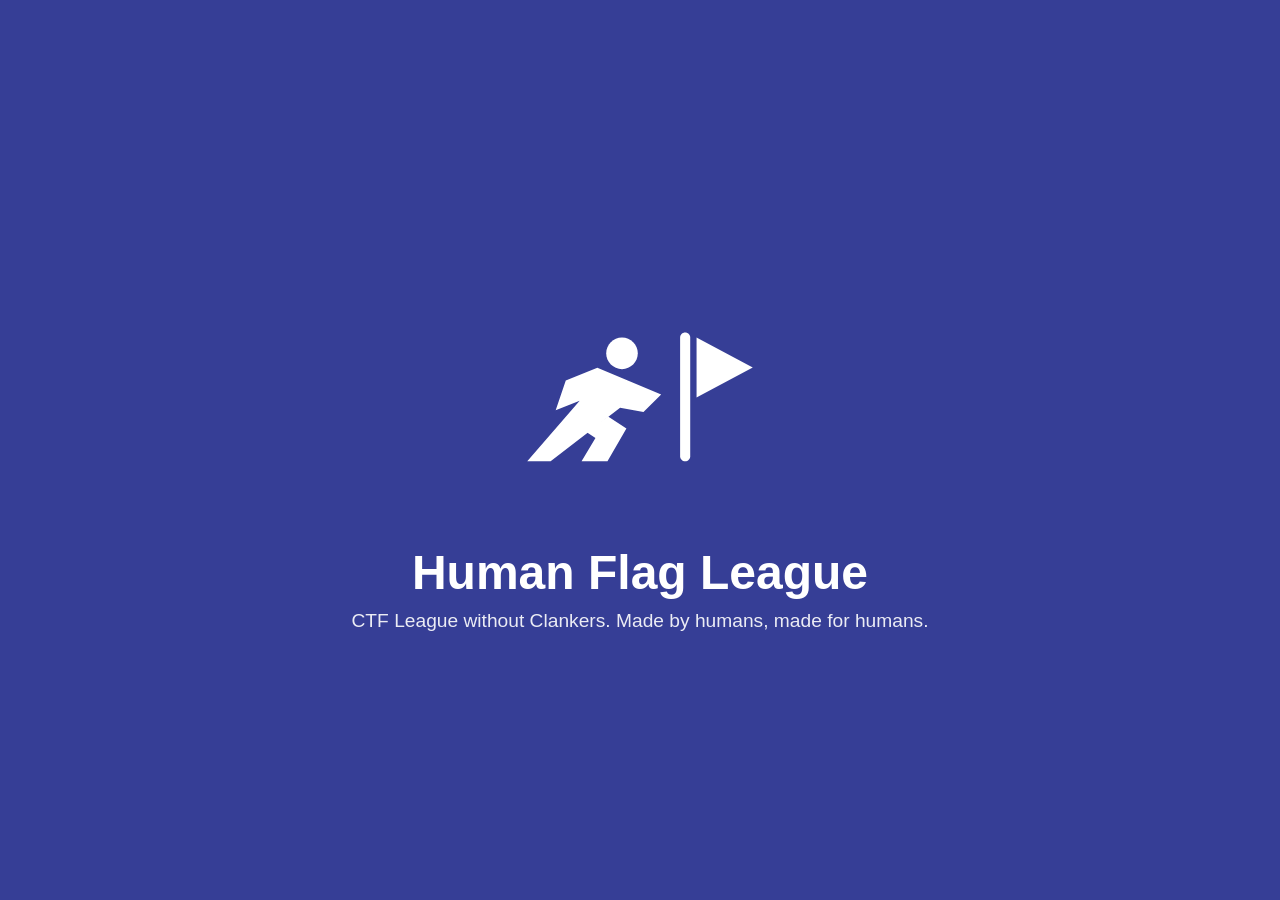
==== index.html @ bf1bb105 "initial placeholder" ====
<!DOCTYPE html>
<html lang="en">
<head>
    <meta charset="UTF-8">
    <meta name="viewport" content="width=device-width, initial-scale=1.0">
    <title>Human Flag League</title>
    <style>
        body {
            background-color: #363E96;
            font-family: sans-serif;
            color: white;
            display: flex;
            flex-direction: column;
            align-items: center;
            justify-content: center;
            min-height: 100vh;
            margin: 0;
            text-align: center;
        }
        svg {
            max-width: 300px;
            height: auto;
            margin-bottom: 20px;
        }
        h1 {
            margin: 0 0 10px 0;
            font-size: 3em;
        }
        p {
            margin: 0;
            font-size: 1.2em;
            opacity: 0.9;
        }
    </style>
</head>
<body>
    <svg width="256" height="256" viewBox="0 0 1024 1024" fill="none" xmlns="http://www.w3.org/2000/svg">
        <g clip-path="url(#clip0_1_2)">
        <path d="M439.992 400.543C474.877 400.543 503.157 372.263 503.157 337.378C503.157 302.493 474.877 274.213 439.992 274.213C405.106 274.213 376.826 302.493 376.826 337.378C376.826 372.263 405.106 400.543 439.992 400.543Z" fill="white"/>
        <path d="M215.123 446.022L341.454 395.49L596.641 501.608L525.896 572.353L432.412 554.667L154.485 769.429H61L270.709 526.874L174.697 564.773L215.123 446.022Z" fill="white"/>
        <path d="M295.975 650.678L384.406 590.039L457.678 638.045L381.88 769.429H278.289L333.874 675.944L295.975 650.678Z" fill="white"/>
        <path d="M712.866 274.213C712.866 263.05 703.816 254 692.653 254C681.489 254 672.44 263.05 672.44 274.213V749.216C672.44 760.379 681.489 769.429 692.653 769.429C703.816 769.429 712.866 760.379 712.866 749.216V274.213Z" fill="white"/>
        <path d="M738.132 274.213L963 394.227L738.132 514.241V274.213Z" fill="white"/>
        </g>
        <defs>
        <radialGradient id="paint0_radial_1_2" cx="0" cy="0" r="1" gradientUnits="userSpaceOnUse" gradientTransform="translate(512 430.08) scale(563.2)">
        <stop stop-color="#2F80FF" stop-opacity="0.35"/>
        <stop offset="1" stop-color="#2F80FF" stop-opacity="0"/>
        </radialGradient>
        <clipPath id="clip0_1_2">
        <rect width="1024" height="1024" fill="white"/>
        </clipPath>
        </defs>
    </svg>
    <h1>Human Flag League</h1>
    <p>CTF League without Clankers. Made by humans, made for humans.</p>
</body>
</html>
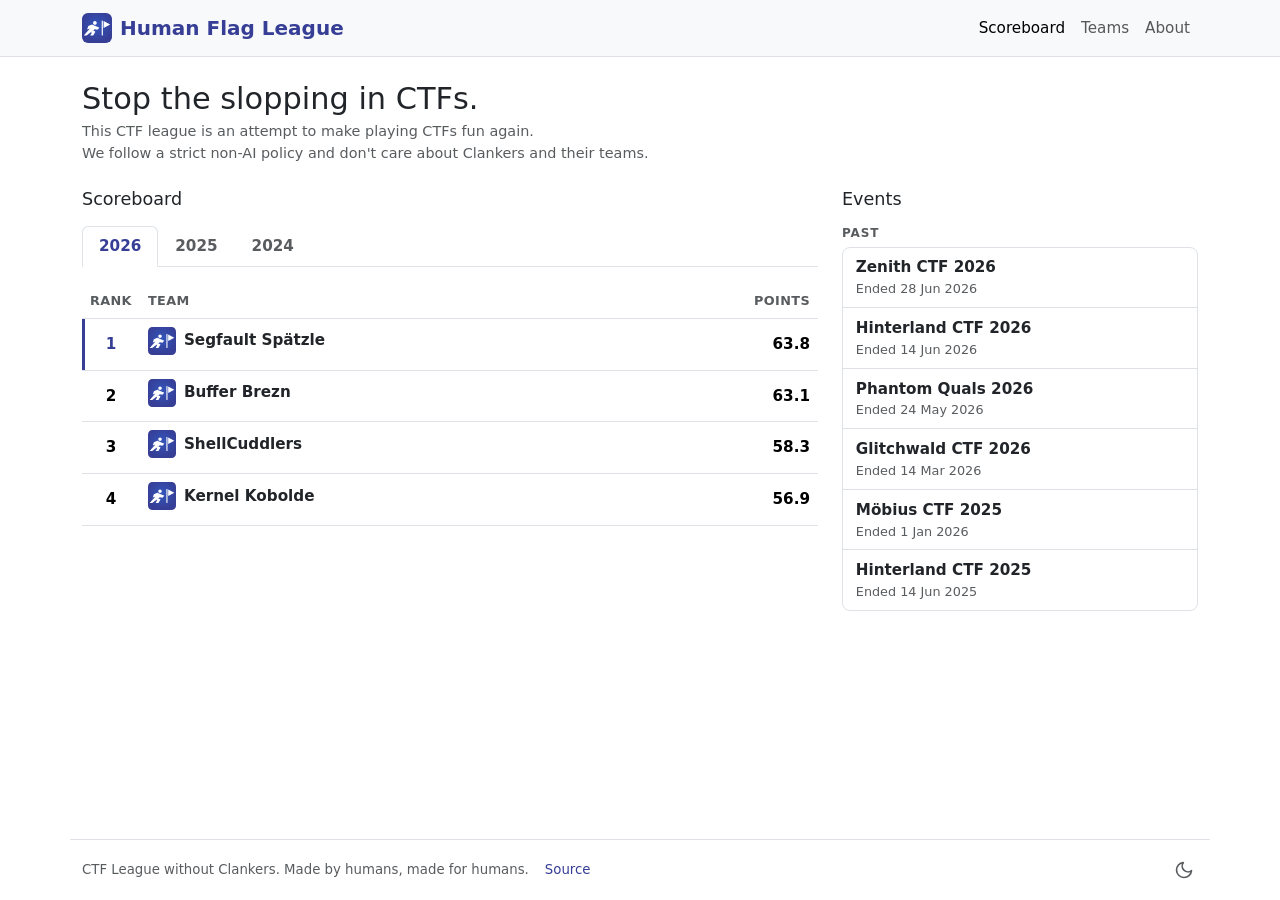
==== commit 63204ea4: "routing improvements" ====
--- a/index.html
+++ b/index.html
@@ -1,58 +1,75 @@
 <!DOCTYPE html>
 <html lang="en">
 <head>
-    <meta charset="UTF-8">
-    <meta name="viewport" content="width=device-width, initial-scale=1.0">
-    <title>Human Flag League</title>
-    <style>
-        body {
-            background-color: #363E96;
-            font-family: sans-serif;
-            color: white;
-            display: flex;
-            flex-direction: column;
-            align-items: center;
-            justify-content: center;
-            min-height: 100vh;
-            margin: 0;
-            text-align: center;
-        }
-        svg {
-            max-width: 300px;
-            height: auto;
-            margin-bottom: 20px;
-        }
-        h1 {
-            margin: 0 0 10px 0;
-            font-size: 3em;
-        }
-        p {
-            margin: 0;
-            font-size: 1.2em;
-            opacity: 0.9;
-        }
-    </style>
+  <meta charset="UTF-8">
+  <meta name="viewport" content="width=device-width, initial-scale=1">
+  <title>Human Flag League</title>
+  <meta name="description" content="CTF League without Clankers. Made by humans, made for humans.">
+
+  <link rel="icon" type="image/svg+xml" href="/img/ctf-league.svg">
+
+  <meta property="og:title" content="Human Flag League">
+  <meta property="og:description" content="CTF League without Clankers. Made by humans, made for humans.">
+  <meta property="og:type" content="website">
+  <meta property="og:url" content="https://flag-league.github.io/">
+  <meta property="og:image" content="https://flag-league.github.io/img/og-image.png">
+  <meta name="twitter:card" content="summary">
+
+  <script>
+    // Restore a deep-link path that 404.html encoded into the query string.
+    (function (l) {
+      if (l.search[1] === '/') {
+        var decoded = l.search.slice(1).split('&').map(function (s) {
+          return s.replace(/~and~/g, '&');
+        }).join('?');
+        history.replaceState(null, null, l.pathname.slice(0, -1) + decoded + l.hash);
+      }
+    }(window.location));
+  </script>
+  <script>document.documentElement.setAttribute('data-bs-theme',localStorage.getItem('theme')||'light');</script>
+  <link rel="stylesheet" href="/vendor/bootstrap.min.css">
+  <link rel="stylesheet" href="/css/style.css">
 </head>
 <body>
-    <svg width="256" height="256" viewBox="0 0 1024 1024" fill="none" xmlns="http://www.w3.org/2000/svg">
-        <g clip-path="url(#clip0_1_2)">
-        <path d="M439.992 400.543C474.877 400.543 503.157 372.263 503.157 337.378C503.157 302.493 474.877 274.213 439.992 274.213C405.106 274.213 376.826 302.493 376.826 337.378C376.826 372.263 405.106 400.543 439.992 400.543Z" fill="white"/>
-        <path d="M215.123 446.022L341.454 395.49L596.641 501.608L525.896 572.353L432.412 554.667L154.485 769.429H61L270.709 526.874L174.697 564.773L215.123 446.022Z" fill="white"/>
-        <path d="M295.975 650.678L384.406 590.039L457.678 638.045L381.88 769.429H278.289L333.874 675.944L295.975 650.678Z" fill="white"/>
-        <path d="M712.866 274.213C712.866 263.05 703.816 254 692.653 254C681.489 254 672.44 263.05 672.44 274.213V749.216C672.44 760.379 681.489 769.429 692.653 769.429C703.816 769.429 712.866 760.379 712.866 749.216V274.213Z" fill="white"/>
-        <path d="M738.132 274.213L963 394.227L738.132 514.241V274.213Z" fill="white"/>
-        </g>
-        <defs>
-        <radialGradient id="paint0_radial_1_2" cx="0" cy="0" r="1" gradientUnits="userSpaceOnUse" gradientTransform="translate(512 430.08) scale(563.2)">
-        <stop stop-color="#2F80FF" stop-opacity="0.35"/>
-        <stop offset="1" stop-color="#2F80FF" stop-opacity="0"/>
-        </radialGradient>
-        <clipPath id="clip0_1_2">
-        <rect width="1024" height="1024" fill="white"/>
-        </clipPath>
-        </defs>
-    </svg>
-    <h1>Human Flag League</h1>
-    <p>CTF League without Clankers. Made by humans, made for humans.</p>
+  <nav class="navbar navbar-expand-md border-bottom site-navbar">
+    <div class="container">
+      <a class="navbar-brand d-flex align-items-center gap-2" href="/">
+        <img src="/img/ctf-league.svg" alt="" width="30" height="30">
+        <span>Human Flag League</span>
+      </a>
+      <button class="navbar-toggler" type="button" data-bs-toggle="collapse" data-bs-target="#nav" aria-controls="nav" aria-expanded="false" aria-label="Toggle navigation">
+        <span class="navbar-toggler-icon"></span>
+      </button>
+      <div class="collapse navbar-collapse" id="nav">
+        <ul class="navbar-nav ms-auto">
+          <li class="nav-item"><a class="nav-link" data-nav="scoreboard" href="/">Scoreboard</a></li>
+          <li class="nav-item"><a class="nav-link" data-nav="teams" href="/teams">Teams</a></li>
+          <li class="nav-item"><a class="nav-link" data-nav="about" href="/about">About</a></li>
+        </ul>
+      </div>
+    </div>
+  </nav>
+
+  <main class="container py-4" id="app">
+    <noscript>
+      <div class="alert alert-warning">This site is built in your browser. Please enable JavaScript.</div>
+    </noscript>
+    <div class="text-center text-secondary py-5">
+      <div class="spinner-border" role="status"><span class="visually-hidden">Loading</span></div>
+    </div>
+  </main>
+
+  <footer class="container border-top py-3 d-flex flex-column flex-sm-row align-items-start align-items-sm-center gap-2 gap-sm-3">
+    <span class="small text-body-secondary">CTF League without Clankers. Made by humans, made for humans.</span>
+    <a class="small" href="https://github.com/flag-league/flag-league.github.io">Source</a>
+    <button id="theme-toggle" type="button" class="theme-toggle ms-auto" aria-label="Toggle dark mode">
+      <svg class="icon icon-moon" viewBox="0 0 24 24" width="20" height="20" aria-hidden="true"><path d="M21 12.79A9 9 0 1 1 11.21 3 7 7 0 0 0 21 12.79Z" fill="none" stroke="currentColor" stroke-width="2" stroke-linejoin="round"/></svg>
+      <svg class="icon icon-sun" viewBox="0 0 24 24" width="20" height="20" aria-hidden="true"><g fill="none" stroke="currentColor" stroke-width="2" stroke-linecap="round"><circle cx="12" cy="12" r="4"/><path d="M12 2v2M12 20v2M2 12h2M20 12h2M4.9 4.9l1.4 1.4M17.7 17.7l1.4 1.4M19.1 4.9l-1.4 1.4M6.3 17.7l-1.4 1.4"/></g></svg>
+    </button>
+  </footer>
+
+  <script src="/vendor/bootstrap.bundle.min.js" defer></script>
+  <script type="module" src="/js/theme.js"></script>
+  <script type="module" src="/js/app.js"></script>
 </body>
 </html>
--- a/css/style.css
+++ b/css/style.css
@@ -0,0 +1,203 @@
+/* Theme and polish on top of Bootstrap. */
+
+:root {
+  --brand: #363e96;
+  --brand-hover: #2c3380;
+  --bs-body-font-size: 0.95rem;
+}
+
+a { text-decoration: none; }
+code { color: inherit; }
+
+:root,
+[data-bs-theme="light"] {
+  --bs-primary: #363e96;
+  --bs-primary-rgb: 54, 62, 150;
+  --bs-link-color: #363e96;
+  --bs-link-color-rgb: 54, 62, 150;
+  --bs-link-hover-color: #2c3380;
+  --bs-link-hover-color-rgb: 44, 51, 128;
+}
+
+[data-bs-theme="dark"] {
+  --brand: #2f80ff;
+  --brand-hover: #5398ff;
+  --bs-primary: #2f80ff;
+  --bs-primary-rgb: 47, 128, 255;
+  --bs-link-color: #5398ff;
+  --bs-link-color-rgb: 83, 152, 255;
+  --bs-link-hover-color: #7db0ff;
+  --bs-link-hover-color-rgb: 125, 176, 255;
+  --bs-body-bg: #000000;
+  --bs-body-color: #e9e9e9;
+  --bs-secondary-color: rgba(235, 235, 235, 0.82);
+  --bs-tertiary-bg: #141417;
+  --bs-border-color: #2c2c30;
+  --bs-emphasis-color: #ffffff;
+  --bs-secondary-rgb: 190, 190,190;
+
+}
+
+/* Sticky footer. */
+body {
+  min-height: 100vh;
+  display: flex;
+  flex-direction: column;
+}
+body > main { flex: 1 0 auto; }
+
+h1, .h1 { font-size: 1.9rem; }
+h2, .h2 { font-size: 1.5rem; }
+h3, .h3 { font-size: 1.3rem; }
+h4, .h4 { font-size: 1.1rem; }
+h5, .h5 { font-size: 1rem; }
+.lead { font-size:0.9rem; font-weight: 400; }
+
+.hero-tagline {
+  max-width: 46rem;
+  font-size: 0.9rem;
+  font-weight: 400;
+  line-height: 1.5;
+  color: var(--bs-secondary-color);
+}
+
+.back-link {
+  font-size: 0.9rem;
+  text-decoration: none;
+  color: var(--bs-secondary-color);
+}
+.back-link:hover { color: var(--brand); }
+
+/* Navbar. */
+.site-navbar { background-color: #f8f9fa; }
+[data-bs-theme="dark"] .site-navbar { background-color: #000000; }
+
+.navbar-brand {
+  color: var(--brand);
+  font-weight: 700;
+}
+.navbar-brand:hover { color: var(--brand); }
+[data-bs-theme="dark"] .navbar-brand,
+[data-bs-theme="dark"] .navbar-brand:hover { color: #f1f1f1; }
+
+.navbar-brand img { border-radius: 6px; }
+
+/* Theme toggle: a bare moon/sun icon. */
+.theme-toggle {
+  background: none;
+  border: 0;
+  padding: 0.25rem;
+  line-height: 0;
+  color: var(--bs-secondary-color);
+  cursor: pointer;
+}
+.theme-toggle:hover { color: var(--brand); }
+.theme-toggle .icon-sun { display: none; }
+[data-bs-theme="dark"] .theme-toggle .icon-moon { display: none; }
+[data-bs-theme="dark"] .theme-toggle .icon-sun { display: inline; }
+
+.btn-primary {
+  --bs-btn-bg: var(--brand);
+  --bs-btn-border-color: var(--brand);
+  --bs-btn-hover-bg: var(--brand-hover);
+  --bs-btn-hover-border-color: var(--brand-hover);
+  --bs-btn-active-bg: var(--brand-hover);
+  --bs-btn-active-border-color: var(--brand-hover);
+  --bs-btn-disabled-bg: var(--brand);
+  --bs-btn-disabled-border-color: var(--brand);
+}
+
+.nav-tabs {
+  --bs-nav-link-color: var(--bs-secondary-color);
+  --bs-nav-link-hover-color: var(--brand);
+  --bs-nav-tabs-link-active-color: var(--brand);
+  font-weight: 600;
+}
+
+/* Tables. */
+.table thead th {
+  font-size: 0.8rem;
+  text-transform: uppercase;
+  letter-spacing: 0.03em;
+  font-weight: 600;
+  color: var(--bs-secondary-color);
+}
+
+.col-rank {
+  width: 3.5rem;
+  text-align: center;
+  font-weight: 700;
+}
+
+tr.leader .col-rank {
+  color: var(--brand);
+  box-shadow: inset 3px 0 0 var(--brand);
+}
+
+.team-cell,
+.cell-link {
+  color: var(--bs-body-color);
+  font-weight: 600;
+}
+.team-cell:hover,
+.cell-link:hover { color: var(--brand); }
+
+.team-logo {
+  object-fit: contain;
+  flex: none;
+}
+
+/* Team page total. */
+.team-total-value {
+  font-size: 1.6rem;
+  font-weight: 700;
+  line-height: 1.1;
+}
+.team-total-label {
+  font-size: 0.78rem;
+  text-transform: uppercase;
+  letter-spacing: 0.03em;
+  color: var(--bs-secondary-color);
+}
+
+/* Teams page cards. */
+.team-card { transition: border-color 0.15s ease; }
+.team-card:hover { border-color: var(--brand); }
+.card-weblink { position: relative; z-index: 2; }
+
+[data-bs-theme="dark"] .card {
+  --bs-card-bg: #141417;
+  --bs-card-border-color: #2c2c30;
+}
+
+/* Homepage events sidebar. */
+.events-group { margin-bottom: 1.25rem; }
+.events-heading {
+  font-size: 0.75rem;
+  text-transform: uppercase;
+  letter-spacing: 0.07em;
+  font-weight: 700;
+  color: var(--bs-secondary-color);
+  margin-bottom: 0.4rem;
+}
+.events-list {
+  border: 1px solid var(--bs-border-color);
+  border-radius: 0.5rem;
+  overflow: hidden;
+}
+.event-item {
+  display: block;
+  padding: 0.55rem 0.8rem;
+  color: var(--bs-body-color);
+}
+.event-item + .event-item { border-top: 1px solid var(--bs-border-color); }
+.event-item:hover { background: var(--bs-tertiary-bg); }
+.event-item-name { display: block; font-weight: 600; }
+.event-item:hover .event-item-name { color: var(--brand); }
+.event-item-date {
+  display: block;
+  font-size: 0.8rem;
+  color: var(--bs-secondary-color);
+}
+
+.flag { font-size: 0.9em; }
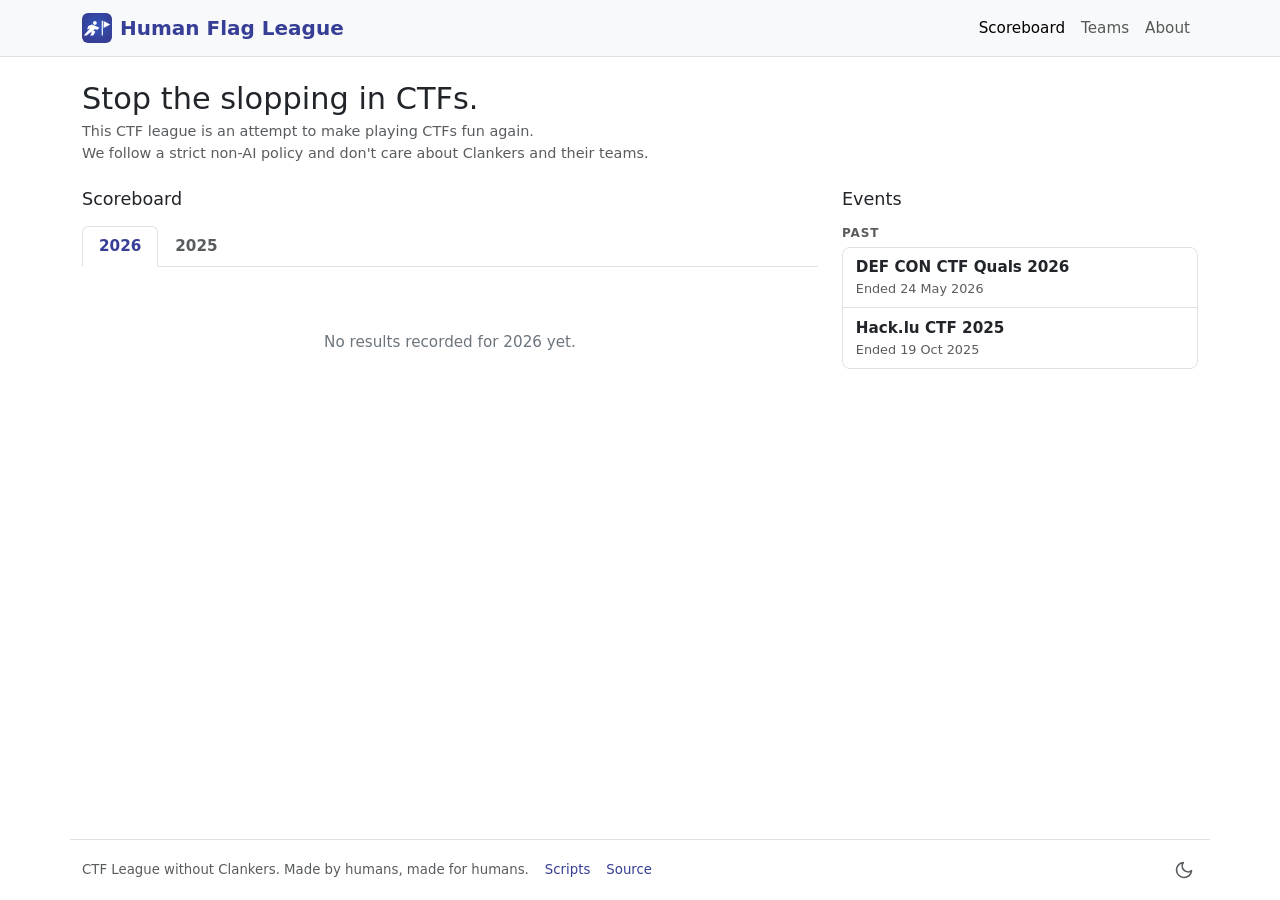
==== commit 3857e50e: "add def con quals" ====
--- a/index.html
+++ b/index.html
@@ -61,6 +61,7 @@
 
   <footer class="container border-top py-3 d-flex flex-column flex-sm-row align-items-start align-items-sm-center gap-2 gap-sm-3">
     <span class="small text-body-secondary">CTF League without Clankers. Made by humans, made for humans.</span>
+    <a class="small" href="/scripts">Scripts</a>
     <a class="small" href="https://github.com/flag-league/flag-league.github.io">Source</a>
     <button id="theme-toggle" type="button" class="theme-toggle ms-auto" aria-label="Toggle dark mode">
       <svg class="icon icon-moon" viewBox="0 0 24 24" width="20" height="20" aria-hidden="true"><path d="M21 12.79A9 9 0 1 1 11.21 3 7 7 0 0 0 21 12.79Z" fill="none" stroke="currentColor" stroke-width="2" stroke-linejoin="round"/></svg>
--- a/css/style.css
+++ b/css/style.css
@@ -201,3 +201,36 @@
 }
 
 .flag { font-size: 0.9em; }
+
+/* Scripts page. */
+.script-card { transition: border-color 0.15s ease; }
+.script-card:hover { border-color: var(--brand); }
+.script-code {
+  position: relative;
+  max-height: 10rem;
+  overflow: hidden;
+  margin: 0;
+  padding: 0.6rem 0.7rem;
+  background: var(--bs-tertiary-bg);
+  border-radius: 0.4rem;
+  font-size: 0.74rem;
+  line-height: 1.45;
+}
+.script-code::after {
+  content: "";
+  position: absolute;
+  inset: auto 0 0 0;
+  height: 2.6rem;
+  background: linear-gradient(to bottom, transparent, var(--bs-tertiary-bg));
+}
+.script-copy { flex: none; }
+
+/* Green confirmation state, shared with the editor's copy button. */
+.btn.copied {
+  --bs-btn-bg: #198754;
+  --bs-btn-border-color: #198754;
+  --bs-btn-hover-bg: #198754;
+  --bs-btn-hover-border-color: #198754;
+  --bs-btn-active-bg: #198754;
+  --bs-btn-active-border-color: #198754;
+}
